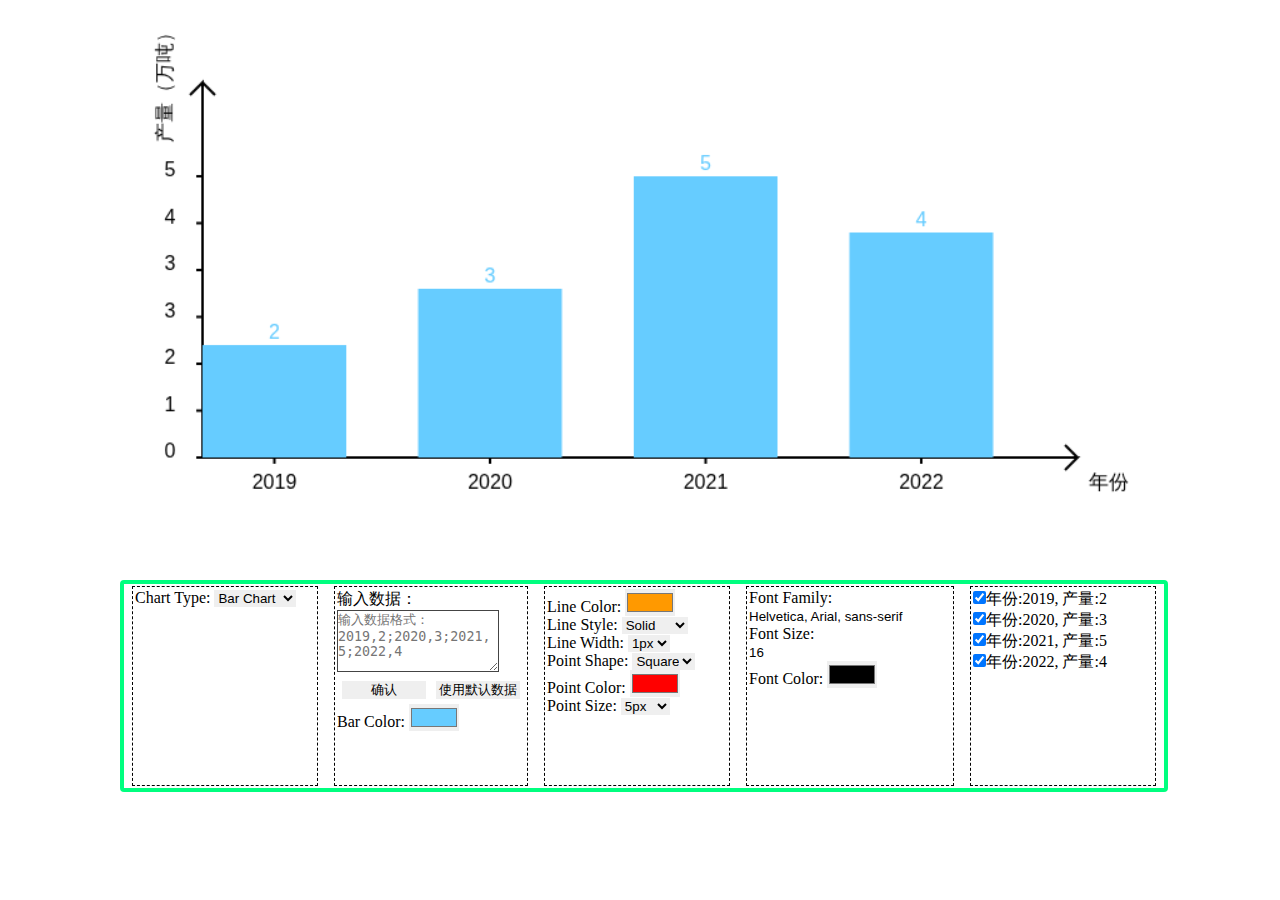
==== src/index.html @ 466b6101 "Merge remote-tracking branch 'origin/main' 合并数据筛选和原点自适应" ====
<!DOCTYPE html>
<html lang="en">

<head>
    <meta charset="UTF-8">
    <meta name="viewport" content="width=device-width, initial-scale=1.0">
    <link href="./styles.css" rel="stylesheet"/>
    <title>Interactive Chart</title>
</head>

<body>
    <div id="all-items">
        <!--<canvas>：画板-->
        <canvas id="chartCanvas" width="800" height="400"></canvas>
        <!--<div>：配置板-->
        <div id="config">
            <!--<div>：配置显示参数-->
            <div id="hide-config">
            <label for="chartType">Chart Type:</label>
            <select id="chartType">
                <option value="bar">Bar Chart</option>
                <option value="line">Line Chart</option>
                <option value="all">All</option>
            </select>
            </div>
            <!--<div id="bar-chart-config">: 柱状图配置参数-->
            <div id="bar-chart-config">
                <!--<div>：配置柱状图填充颜色参数-->
                    <!--TO DO: 增加配置柱状图填充样式和渐变属性的配置参数-->
                    <!--TO DO: 增加配置柱状图数据的配置参数-->

                <div> 
                    <label for="dataInput">输入数据：</label>
                    <textarea id="dataInput" placeholder="输入数据格式：2019,2;2020,3;2021,5;2022,4" rows="4" cols="18"></textarea>
                    <div class="button-container">
                        <button id="dataInputCheck">确认</button>
                        <button id="default">使用默认数据</button>
                    </div>
                </div>

                <div>
                    <label for="barColor">Bar Color:</label>
                    <input type="color" id="barColor" value="#66ccff">
                </div>
            </div>
            <!--<div id="line-chart-config">: 折线图配置参数-->
            <div id="line-chart-config">
                <!--<div>：配置折线图线的颜色参数-->
                <div>
                    <label for="lineColor">Line Color:</label>
                    <input type="color" id="lineColor" value="#ff9900">
                </div>
                <!--<div>：配置折线图的线的类型参数-->
                <div>
                    <label for="lineStyle">Line Style:</label>
                    <select id="lineStyle">
                        <option value="solid">Solid</option>
                        <option value="dashed">Dashed</option>
                    </select>
                </div>
                <!--<div>:配置折线图的线的宽度参数-->
                <div>
                    <label for="lineWidth">Line Width:</label>
                    <select id="lineWidth">
                        <option value="1">1px</option>
                        <option value="2">2px</option>
                        <option value="3">3px</option>
                    </select>
                </div>
                <!--<div>：配置折线图点的形状参数-->
                <div>
                    <label for="pointShape">Point Shape:</label>
                    <select id="pointShape">
                        <option value="square">Square</option>
                        <option value="circle">Circle</option>
                    </select>
                </div>
                <!--<div>:配置折线图点的颜色参数-->
                <div>
                    <label for="pointColor">Point Color:</label>
                    <input type="color" id="pointColor" value="#ff0000">
                </div>
                <!--<div>：配置折线图点的大小参数-->
                <div>
                    <label for="pointSize">Point Size:</label>
                    <select id="pointSize">
                        <option value="5">5px</option>
                        <option value="8">8px</option>
                        <option value="12">12px</option>
                    </select>
                </div>
            </div>
            <!--<div id="font-config">: 文字配置参数-->
            <div id="font-config">
                <!--<div>：配置字体参数-->
                <div>
                    <label for="fontFamily">Font Family:</label>
                    <input type="text" id="fontFamily" value="Helvetica, Arial, sans-serif">
                </div>
                <!--配置文字大小参数-->
                <div>
                    <label for="fontSize">Font Size:</label>
                    <input type="number" id="fontSize" value="16">
                </div>
                <!--配置文字颜色参数-->
                <div>
                    <label for="fontColor">Font Color:</label>
                    <input type="color" id="fontColor" value="#000000">
                </div>
            </div>
            <div id = "data-select-config">
                <ul id="dataList" class = "no-bullets">
                </ul>
            </div>
        </div>
    </div>
    <script src="chart.js"></script>
</body>

</html>
---- src/styles.css ----
/*
fileName: sytle.css
主要用于对index.html的内容进行排版
*/


* { 
    margin: 0;
    padding: 0;
    border: 0;
}



body { 
    min-width: 840px; 

}

#all-items { 
    width: 1040px;
    margin: auto;
    height: 100%;
    padding: 0;
    border: 0;
    display: flex;
    flex-direction: column;
}


canvas { 
    padding:0px; 
    margin: 20px;
    float: right;
}

#config { 
    margin-top: 40px;
    width: 100%;
    height: 200px;
    display: flex;
    border-color: springgreen;
    border-width: 4px;
    border-radius: 4px;
    border-style: solid;
    padding-bottom: 2px;
    padding-top: 2px;


}

#config > div { 
    margin-left: 8px;
    margin-right: 8px;
    border: 1px dashed #000;
    padding: 2px;
    min-width: 180px;
}

textarea { 
    border: 1.5px solid #444;
}


.button-container { 
    display: flex;
    justify-content: space-between;
    width: 100%;
}

.button-container button { 
    flex: 1;
    margin: 5px;
}

.no-bullets li {
    list-style-type: none;
}

.no-bullets{
    height: 100%;
    overflow: auto; 
}
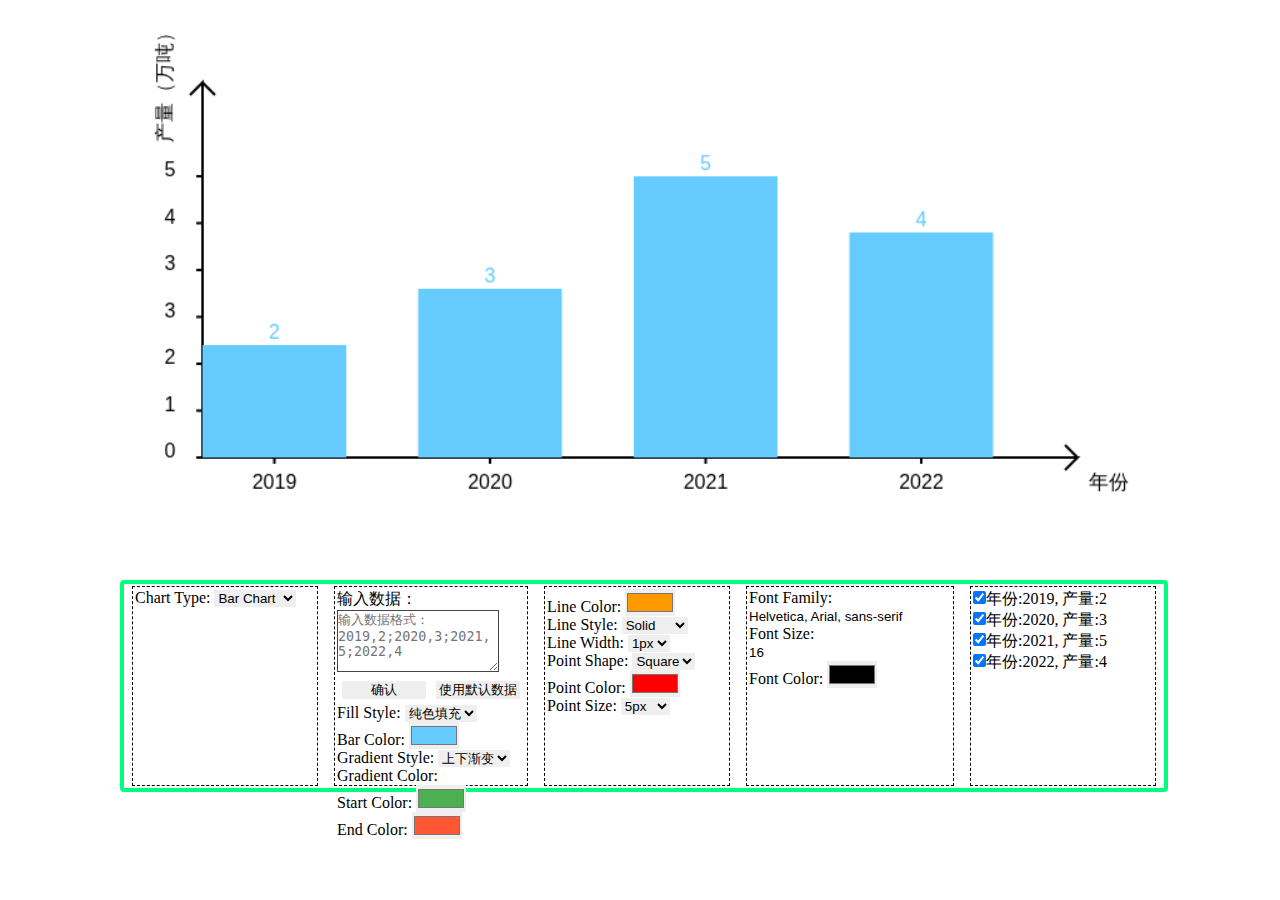
==== commit 524f6e61: "Update index.html" ====
--- a/src/index.html
+++ b/src/index.html
@@ -4,7 +4,7 @@
 <head>
     <meta charset="UTF-8">
     <meta name="viewport" content="width=device-width, initial-scale=1.0">
-    <link href="./styles.css" rel="stylesheet"/>
+    <link href="./styles.css" rel="stylesheet" />
     <title>Interactive Chart</title>
 </head>
 
@@ -16,32 +16,67 @@
         <div id="config">
             <!--<div>：配置显示参数-->
             <div id="hide-config">
-            <label for="chartType">Chart Type:</label>
-            <select id="chartType">
-                <option value="bar">Bar Chart</option>
-                <option value="line">Line Chart</option>
-                <option value="all">All</option>
-            </select>
+                <label for="chartType">Chart Type:</label>
+                <select id="chartType">
+                    <option value="bar">Bar Chart</option>
+                    <option value="line">Line Chart</option>
+                    <option value="all">All</option>
+                </select>
             </div>
             <!--<div id="bar-chart-config">: 柱状图配置参数-->
             <div id="bar-chart-config">
                 <!--<div>：配置柱状图填充颜色参数-->
-                    <!--TO DO: 增加配置柱状图填充样式和渐变属性的配置参数-->
-                    <!--TO DO: 增加配置柱状图数据的配置参数-->
+                <!--TO DO: 增加配置柱状图填充样式和渐变属性的配置参数-->
+                <!--TO DO: 增加配置柱状图数据的配置参数-->
 
-                <div> 
+                <div>
                     <label for="dataInput">输入数据：</label>
-                    <textarea id="dataInput" placeholder="输入数据格式：2019,2;2020,3;2021,5;2022,4" rows="4" cols="18"></textarea>
+                    <textarea id="dataInput" placeholder="输入数据格式：2019,2;2020,3;2021,5;2022,4" rows="4"
+                        cols="18"></textarea>
                     <div class="button-container">
                         <button id="dataInputCheck">确认</button>
                         <button id="default">使用默认数据</button>
                     </div>
                 </div>
 
+                <!-- 选择填充样式  -->
+                <div>
+                    <label for="fillStyle">Fill Style:</label>
+                    <select id="fillStyle">
+                        <option value="singleFill">纯色填充</option>
+                        <option value="gradientFill">渐变填充</option>
+                    </select>
+                </div>
+
+                <!-- 纯色填充 -->
                 <div>
                     <label for="barColor">Bar Color:</label>
                     <input type="color" id="barColor" value="#66ccff">
                 </div>
+
+                <!-- 渐变填充 -->
+                <!--选择渐变色的样式 从左到右和从上到下两种-->
+                <div>
+                    <label for="gradientStyle">Gradient Style:</label>
+                    <select id="gradientStyle">
+                        <option value="topToBottom">上下渐变</option>
+                        <option value="leftToRight">左右渐变</option>
+                    </select>
+                </div>
+                <!-- 给渐变色选择颜色，两个颜色 一个start 一个end -->
+                <div id='gradientColor'>
+                    <label for="barColor">Gradient Color:</label>
+                    <div>
+                        <label for="startColor">Start Color:</label>
+                        <input type="color" id="startColor" value="#4CAF50">
+                    </div>
+                    <div>
+                        <label for="endColor">End Color:</label>
+                        <input type="color" id="endColor" value="#FF5733">
+                    </div>
+
+                </div>
+
             </div>
             <!--<div id="line-chart-config">: 折线图配置参数-->
             <div id="line-chart-config">
@@ -108,8 +143,8 @@
                     <input type="color" id="fontColor" value="#000000">
                 </div>
             </div>
-            <div id = "data-select-config">
-                <ul id="dataList" class = "no-bullets">
+            <div id="data-select-config">
+                <ul id="dataList" class="no-bullets">
                 </ul>
             </div>
         </div>
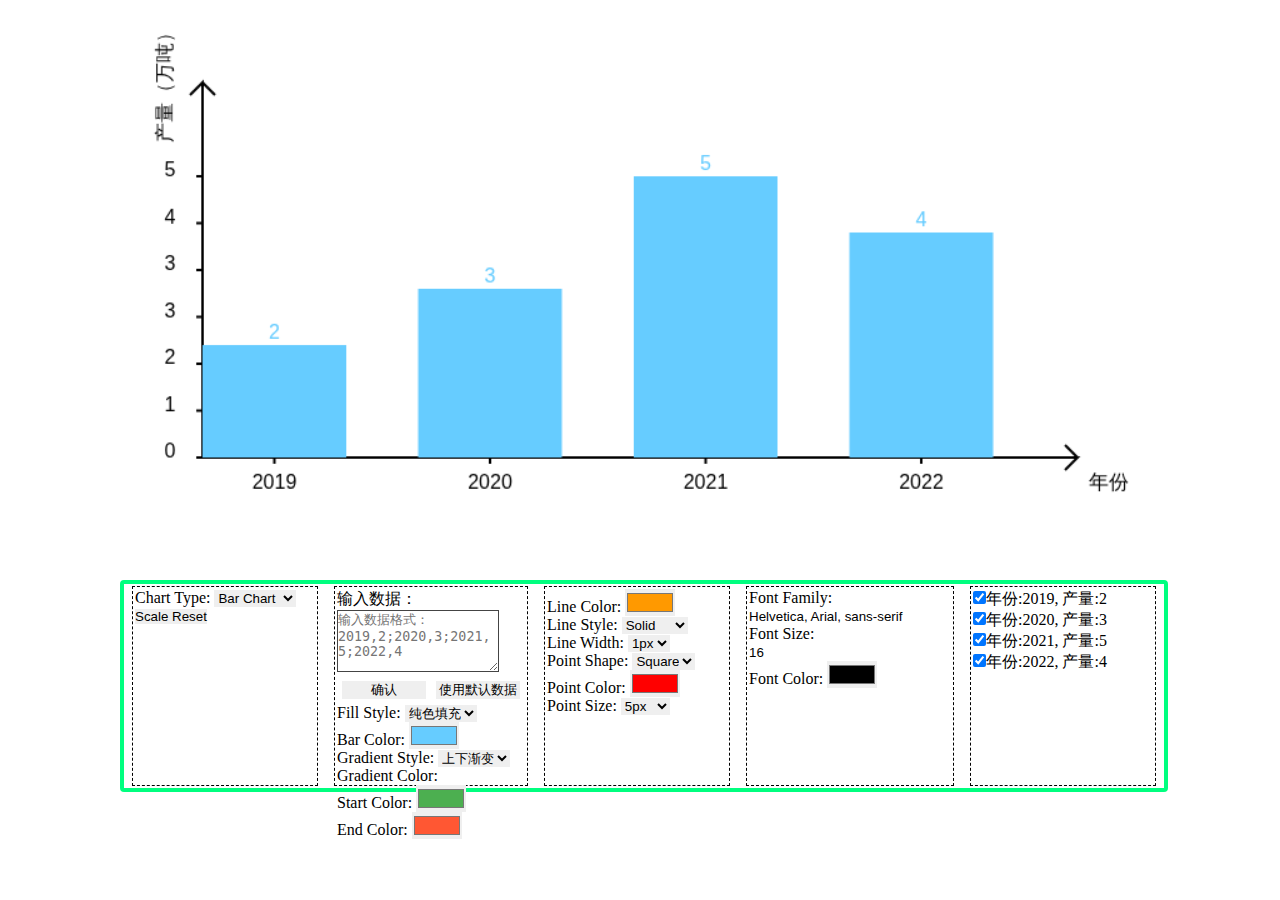
==== commit 95b9bc65: "Merge remote-tracking branch 'origin/main'" ====
--- a/src/index.html
+++ b/src/index.html
@@ -16,20 +16,19 @@
         <div id="config">
             <!--<div>：配置显示参数-->
             <div id="hide-config">
-                <label for="chartType">Chart Type:</label>
-                <select id="chartType">
-                    <option value="bar">Bar Chart</option>
-                    <option value="line">Line Chart</option>
-                    <option value="all">All</option>
-                </select>
+            <label for="chartType">Chart Type:</label>
+            <select id="chartType">
+                <option value="bar">Bar Chart</option>
+                <option value="line">Line Chart</option>
+                <option value="all">All</option>
+            </select>
+            <div id="scale-config">
+                <button id="scaleResetButton">Scale Reset</button>
+            </div>
             </div>
             <!--<div id="bar-chart-config">: 柱状图配置参数-->
             <div id="bar-chart-config">
-                <!--<div>：配置柱状图填充颜色参数-->
-                <!--TO DO: 增加配置柱状图填充样式和渐变属性的配置参数-->
-                <!--TO DO: 增加配置柱状图数据的配置参数-->
-
-                <div>
+                <div> 
                     <label for="dataInput">输入数据：</label>
                     <textarea id="dataInput" placeholder="输入数据格式：2019,2;2020,3;2021,5;2022,4" rows="4"
                         cols="18"></textarea>
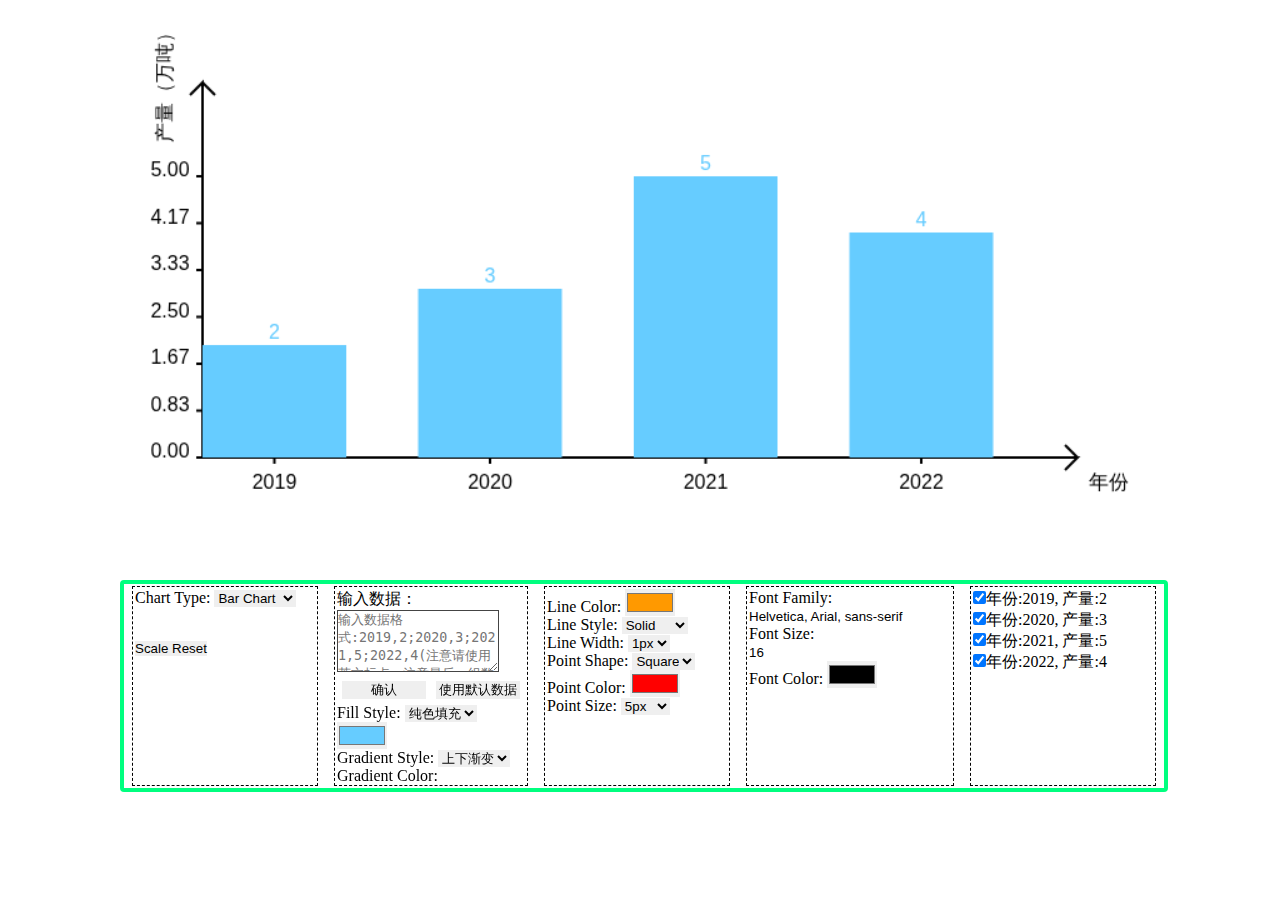
==== commit f38b59ea: "Update index.html" ====
--- a/src/index.html
+++ b/src/index.html
@@ -5,6 +5,8 @@
     <meta charset="UTF-8">
     <meta name="viewport" content="width=device-width, initial-scale=1.0">
     <link href="./styles.css" rel="stylesheet" />
+    <link rel="icon" href="../image/icon.png" sizes="32x32" type="image/png">
+
     <title>Interactive Chart</title>
 </head>
 
@@ -16,22 +18,22 @@
         <div id="config">
             <!--<div>：配置显示参数-->
             <div id="hide-config">
-            <label for="chartType">Chart Type:</label>
-            <select id="chartType">
-                <option value="bar">Bar Chart</option>
-                <option value="line">Line Chart</option>
-                <option value="all">All</option>
-            </select>
-            <div id="scale-config">
-                <button id="scaleResetButton">Scale Reset</button>
-            </div>
+                <label for="chartType">Chart Type:</label>
+                <select id="chartType">
+                    <option value="bar">Bar Chart</option>
+                    <option value="line">Line Chart</option>
+                    <option value="all">All</option>
+                </select>
+                <div id="scale-config">
+                    <button id="scaleResetButton">Scale Reset</button>
+                </div>
             </div>
             <!--<div id="bar-chart-config">: 柱状图配置参数-->
             <div id="bar-chart-config">
-                <div> 
+                <div>
                     <label for="dataInput">输入数据：</label>
-                    <textarea id="dataInput" placeholder="输入数据格式：2019,2;2020,3;2021,5;2022,4" rows="4"
-                        cols="18"></textarea>
+                    <textarea id="dataInput" placeholder="输入数据格式:2019,2;2020,3;2021,5;2022,4(注意请使用英文标点；注意最后一组数据后不需要加封号)"
+                        rows="4" cols="18"></textarea>
                     <div class="button-container">
                         <button id="dataInputCheck">确认</button>
                         <button id="default">使用默认数据</button>
@@ -44,111 +46,113 @@
                     <select id="fillStyle">
                         <option value="singleFill">纯色填充</option>
                         <option value="gradientFill">渐变填充</option>
-                    </select>
-                </div>
+                        <option value="dotFill">点阵填充</option>
+                        <option value="circleFill">圆圈填充</option>
+                        <option value="lineFill">直线填充</option>
+                        <option value="meshFill">网格填充</option>
 
-                <!-- 纯色填充 -->
-                <div>
-                    <label for="barColor">Bar Color:</label>
-                    <input type="color" id="barColor" value="#66ccff">
-                </div>
+                        <!-- 纯色填充 -->
+                        <div>
+                            <label for="barColor">Bar Color:</label>
+                            <input type="color" id="barColor" value="#66ccff">
+                        </div>
 
-                <!-- 渐变填充 -->
-                <!--选择渐变色的样式 从左到右和从上到下两种-->
-                <div>
-                    <label for="gradientStyle">Gradient Style:</label>
-                    <select id="gradientStyle">
-                        <option value="topToBottom">上下渐变</option>
-                        <option value="leftToRight">左右渐变</option>
-                    </select>
-                </div>
-                <!-- 给渐变色选择颜色，两个颜色 一个start 一个end -->
-                <div id='gradientColor'>
-                    <label for="barColor">Gradient Color:</label>
-                    <div>
-                        <label for="startColor">Start Color:</label>
-                        <input type="color" id="startColor" value="#4CAF50">
-                    </div>
-                    <div>
-                        <label for="endColor">End Color:</label>
-                        <input type="color" id="endColor" value="#FF5733">
-                    </div>
+                        <!-- 渐变填充 -->
+                        <!--选择渐变色的样式 从左到右和从上到下两种-->
+                        <div>
+                            <label for="gradientStyle">Gradient Style:</label>
+                            <select id="gradientStyle">
+                                <option value="topToBottom">上下渐变</option>
+                                <option value="leftToRight">左右渐变</option>
+                            </select>
+                        </div>
+                        <!-- 给渐变色选择颜色，两个颜色 一个start 一个end -->
+                        <div id='gradientColor'>
+                            <label for="barColor">Gradient Color:</label>
+                            <div>
+                                <label for="startColor">Start Color:</label>
+                                <input type="color" id="startColor" value="#4CAF50">
+                            </div>
+                            <div>
+                                <label for="endColor">End Color:</label>
+                                <input type="color" id="endColor" value="#FF5733">
+                            </div>
+
+                        </div>
 
                 </div>
-
-            </div>
-            <!--<div id="line-chart-config">: 折线图配置参数-->
-            <div id="line-chart-config">
-                <!--<div>：配置折线图线的颜色参数-->
-                <div>
-                    <label for="lineColor">Line Color:</label>
-                    <input type="color" id="lineColor" value="#ff9900">
+                <!--<div id="line-chart-config">: 折线图配置参数-->
+                <div id="line-chart-config">
+                    <!--<div>：配置折线图线的颜色参数-->
+                    <div>
+                        <label for="lineColor">Line Color:</label>
+                        <input type="color" id="lineColor" value="#ff9900">
+                    </div>
+                    <!--<div>：配置折线图的线的类型参数-->
+                    <div>
+                        <label for="lineStyle">Line Style:</label>
+                        <select id="lineStyle">
+                            <option value="solid">Solid</option>
+                            <option value="dashed">Dashed</option>
+                        </select>
+                    </div>
+                    <!--<div>:配置折线图的线的宽度参数-->
+                    <div>
+                        <label for="lineWidth">Line Width:</label>
+                        <select id="lineWidth">
+                            <option value="1">1px</option>
+                            <option value="2">2px</option>
+                            <option value="3">3px</option>
+                        </select>
+                    </div>
+                    <!--<div>：配置折线图点的形状参数-->
+                    <div>
+                        <label for="pointShape">Point Shape:</label>
+                        <select id="pointShape">
+                            <option value="square">Square</option>
+                            <option value="circle">Circle</option>
+                        </select>
+                    </div>
+                    <!--<div>:配置折线图点的颜色参数-->
+                    <div>
+                        <label for="pointColor">Point Color:</label>
+                        <input type="color" id="pointColor" value="#ff0000">
+                    </div>
+                    <!--<div>：配置折线图点的大小参数-->
+                    <div>
+                        <label for="pointSize">Point Size:</label>
+                        <select id="pointSize">
+                            <option value="5">5px</option>
+                            <option value="8">8px</option>
+                            <option value="12">12px</option>
+                        </select>
+                    </div>
                 </div>
-                <!--<div>：配置折线图的线的类型参数-->
-                <div>
-                    <label for="lineStyle">Line Style:</label>
-                    <select id="lineStyle">
-                        <option value="solid">Solid</option>
-                        <option value="dashed">Dashed</option>
-                    </select>
+                <!--<div id="font-config">: 文字配置参数-->
+                <div id="font-config">
+                    <!--<div>：配置字体参数-->
+                    <div>
+                        <label for="fontFamily">Font Family:</label>
+                        <input type="text" id="fontFamily" value="Helvetica, Arial, sans-serif">
+                    </div>
+                    <!--配置文字大小参数-->
+                    <div>
+                        <label for="fontSize">Font Size:</label>
+                        <input type="number" id="fontSize" value="16">
+                    </div>
+                    <!--配置文字颜色参数-->
+                    <div>
+                        <label for="fontColor">Font Color:</label>
+                        <input type="color" id="fontColor" value="#000000">
+                    </div>
                 </div>
-                <!--<div>:配置折线图的线的宽度参数-->
-                <div>
-                    <label for="lineWidth">Line Width:</label>
-                    <select id="lineWidth">
-                        <option value="1">1px</option>
-                        <option value="2">2px</option>
-                        <option value="3">3px</option>
-                    </select>
-                </div>
-                <!--<div>：配置折线图点的形状参数-->
-                <div>
-                    <label for="pointShape">Point Shape:</label>
-                    <select id="pointShape">
-                        <option value="square">Square</option>
-                        <option value="circle">Circle</option>
-                    </select>
-                </div>
-                <!--<div>:配置折线图点的颜色参数-->
-                <div>
-                    <label for="pointColor">Point Color:</label>
-                    <input type="color" id="pointColor" value="#ff0000">
-                </div>
-                <!--<div>：配置折线图点的大小参数-->
-                <div>
-                    <label for="pointSize">Point Size:</label>
-                    <select id="pointSize">
-                        <option value="5">5px</option>
-                        <option value="8">8px</option>
-                        <option value="12">12px</option>
-                    </select>
+                <div id="data-select-config">
+                    <ul id="dataList" class="no-bullets">
+                    </ul>
                 </div>
             </div>
-            <!--<div id="font-config">: 文字配置参数-->
-            <div id="font-config">
-                <!--<div>：配置字体参数-->
-                <div>
-                    <label for="fontFamily">Font Family:</label>
-                    <input type="text" id="fontFamily" value="Helvetica, Arial, sans-serif">
-                </div>
-                <!--配置文字大小参数-->
-                <div>
-                    <label for="fontSize">Font Size:</label>
-                    <input type="number" id="fontSize" value="16">
-                </div>
-                <!--配置文字颜色参数-->
-                <div>
-                    <label for="fontColor">Font Color:</label>
-                    <input type="color" id="fontColor" value="#000000">
-                </div>
-            </div>
-            <div id="data-select-config">
-                <ul id="dataList" class="no-bullets">
-                </ul>
-            </div>
         </div>
-    </div>
-    <script src="chart.js"></script>
+        <script src="chart.js"></script>
 </body>
 
 </html>
--- a/src/styles.css
+++ b/src/styles.css
@@ -81,3 +81,15 @@
     height: 100%;
     overflow: auto; 
 }
+
+
+#scale-config { 
+    margin-top: 32px;
+    margin-left: auto;
+    margin-right: auto;
+
+}
+
+#bar-chart-config { 
+    overflow-y: auto;
+}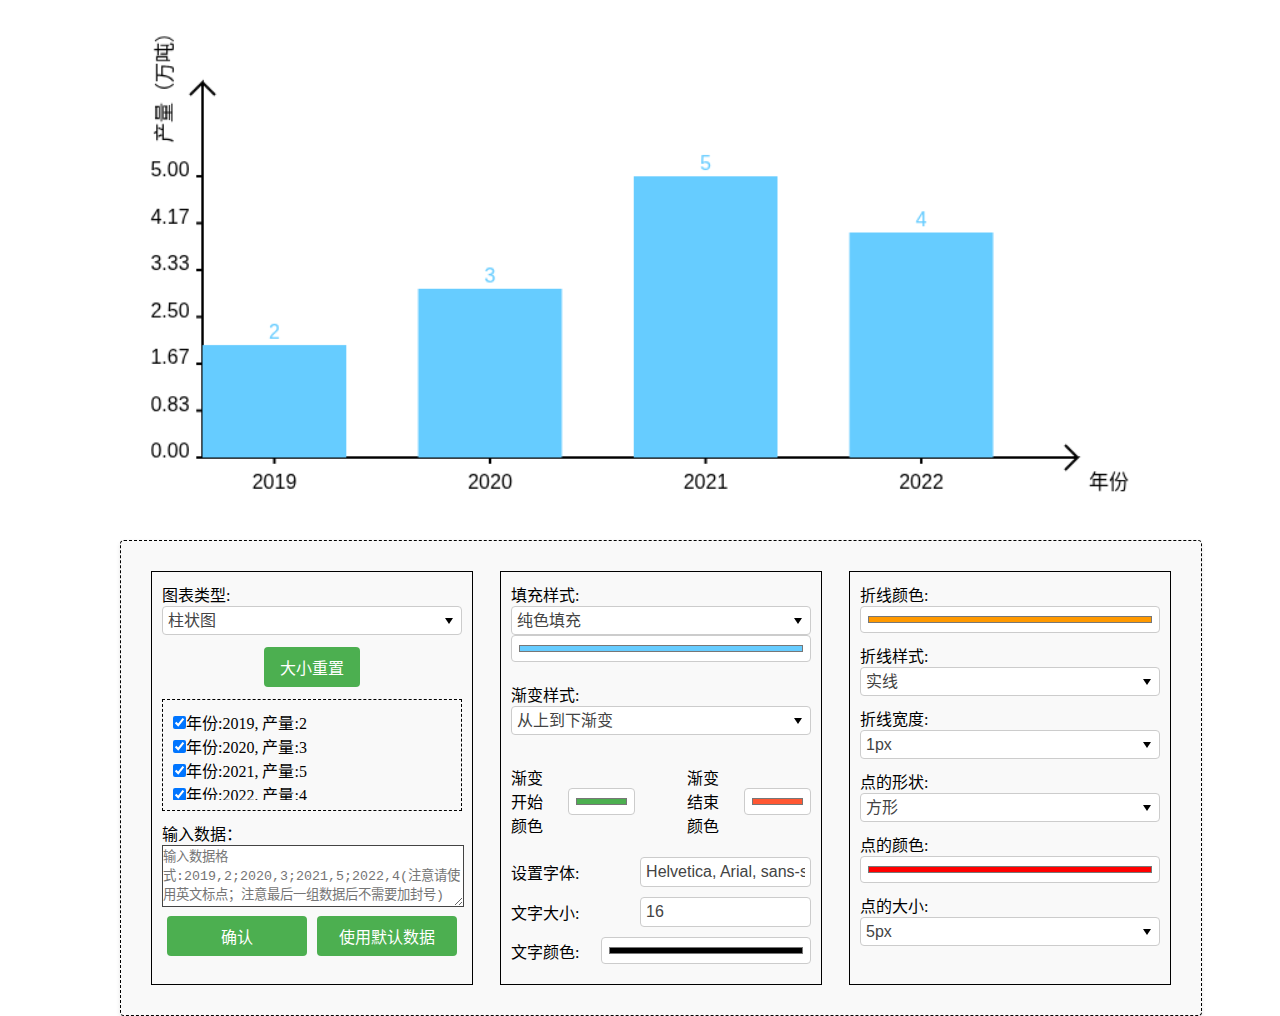
==== commit 96d09e88: "Merge pull request #4 from fffmmmgh/main" ====
--- a/src/index.html
+++ b/src/index.html
@@ -1,48 +1,59 @@
 <!DOCTYPE html>
-<html lang="en">
+<html lang="zh-CN">
 
 <head>
     <meta charset="UTF-8">
     <meta name="viewport" content="width=device-width, initial-scale=1.0">
     <link href="./styles.css" rel="stylesheet" />
     <link rel="icon" href="../image/icon.png" sizes="32x32" type="image/png">
-
-    <title>Interactive Chart</title>
+    <title>交互式图表</title>
 </head>
 
 <body>
+    <!-- 整体布局 -->
     <div id="all-items">
-        <!--<canvas>：画板-->
+        <!-- 画布 -->
         <canvas id="chartCanvas" width="800" height="400"></canvas>
-        <!--<div>：配置板-->
+        <!-- 配置面板 -->
         <div id="config">
-            <!--<div>：配置显示参数-->
+            <!-- 配置显示参数 -->
             <div id="hide-config">
-                <label for="chartType">Chart Type:</label>
+                <label for="chartType">图表类型:</label>
                 <select id="chartType">
-                    <option value="bar">Bar Chart</option>
-                    <option value="line">Line Chart</option>
-                    <option value="all">All</option>
+                    <option value="bar">柱状图</option>
+                    <option value="line">折线图</option>
+                    <option value="all">柱状图和折线图</option>
                 </select>
                 <div id="scale-config">
-                    <button id="scaleResetButton">Scale Reset</button>
+                    <button id="scaleResetButton">大小重置</button>
                 </div>
-            </div>
-            <!--<div id="bar-chart-config">: 柱状图配置参数-->
-            <div id="bar-chart-config">
+                
+                <!-- 数据选择配置 -->
+                <div id="data-select-config">
+                    <ul id="dataList" class="no-bullets">
+                        <!-- 数据列表项，使用无序列表展示 -->
+                    </ul>
+                </div>
+
                 <div>
+                    <!-- 输入数据文本域 -->
                     <label for="dataInput">输入数据：</label>
                     <textarea id="dataInput" placeholder="输入数据格式:2019,2;2020,3;2021,5;2022,4(注意请使用英文标点；注意最后一组数据后不需要加封号)"
                         rows="4" cols="18"></textarea>
                     <div class="button-container">
+                        <!-- 数据确认按钮 -->
                         <button id="dataInputCheck">确认</button>
+                        <!-- 使用默认数据按钮 -->
                         <button id="default">使用默认数据</button>
                     </div>
                 </div>
-
+                
+            </div>
+            <!-- 柱状图配置面板 -->
+            <div id="bar-chart-config">
                 <!-- 选择填充样式  -->
                 <div>
-                    <label for="fillStyle">Fill Style:</label>
+                    <label for="fillStyle">填充样式:</label>
                     <select id="fillStyle">
                         <option value="singleFill">纯色填充</option>
                         <option value="gradientFill">渐变填充</option>
@@ -50,77 +61,90 @@
                         <option value="circleFill">圆圈填充</option>
                         <option value="lineFill">直线填充</option>
                         <option value="meshFill">网格填充</option>
-
                         <!-- 纯色填充 -->
                         <div>
                             <label for="barColor">Bar Color:</label>
                             <input type="color" id="barColor" value="#66ccff">
                         </div>
-
                         <!-- 渐变填充 -->
-                        <!--选择渐变色的样式 从左到右和从上到下两种-->
+                        <!-- 选择渐变色的样式 从左到右和从上到下两种 -->
                         <div>
-                            <label for="gradientStyle">Gradient Style:</label>
+                            <label for="gradientStyle">渐变样式:</label>
                             <select id="gradientStyle">
-                                <option value="topToBottom">上下渐变</option>
-                                <option value="leftToRight">左右渐变</option>
+                                <option value="topToBottom">从上到下渐变</option>
+                                <option value="leftToRight">从左到右渐变</option>
                             </select>
                         </div>
-                        <!-- 给渐变色选择颜色，两个颜色 一个start 一个end -->
+                        <!-- 给渐变色选择颜色，start和end -->
                         <div id='gradientColor'>
-                            <label for="barColor">Gradient Color:</label>
                             <div>
-                                <label for="startColor">Start Color:</label>
+                                <label for="startColor">渐变开始颜色</label>
                                 <input type="color" id="startColor" value="#4CAF50">
                             </div>
                             <div>
-                                <label for="endColor">End Color:</label>
+                                <label for="endColor">渐变结束颜色</label>
                                 <input type="color" id="endColor" value="#FF5733">
                             </div>
-
                         </div>
-
+                        <!-- 文字配置参数 -->
+                        <div id="font-config">
+                            <!-- 配置字体参数 -->
+                            <div>
+                                <label for="fontFamily">设置字体:</label>
+                                <input type="text" id="fontFamily" value="Helvetica, Arial, sans-serif">
+                            </div>
+                            <!-- 配置文字大小参数 -->
+                            <div>
+                                <label for="fontSize">文字大小:</label>
+                                <input type="number" id="fontSize" value="16">
+                            </div>
+                            <!-- 配置文字颜色参数 -->
+                            <div>
+                                <label for="fontColor">文字颜色:</label>
+                                <input type="color" id="fontColor" value="#000000">
+                            </div>
+                        </div>
                 </div>
-                <!--<div id="line-chart-config">: 折线图配置参数-->
+                <!-- 折线图配置面板 -->
                 <div id="line-chart-config">
-                    <!--<div>：配置折线图线的颜色参数-->
+                    <!-- 配置折线图线的颜色参数 -->
                     <div>
-                        <label for="lineColor">Line Color:</label>
+                        <label for="lineColor">折线颜色:</label>
                         <input type="color" id="lineColor" value="#ff9900">
                     </div>
-                    <!--<div>：配置折线图的线的类型参数-->
+                    <!-- 配置折线图的线的类型参数 -->
                     <div>
-                        <label for="lineStyle">Line Style:</label>
+                        <label for="lineStyle">折线样式:</label>
                         <select id="lineStyle">
-                            <option value="solid">Solid</option>
-                            <option value="dashed">Dashed</option>
+                            <option value="solid">实线</option>
+                            <option value="dashed">虚线</option>
                         </select>
                     </div>
-                    <!--<div>:配置折线图的线的宽度参数-->
+                    <!-- 配置折线图的线的宽度参数 -->
                     <div>
-                        <label for="lineWidth">Line Width:</label>
+                        <label for="lineWidth">折线宽度:</label>
                         <select id="lineWidth">
                             <option value="1">1px</option>
                             <option value="2">2px</option>
                             <option value="3">3px</option>
                         </select>
                     </div>
-                    <!--<div>：配置折线图点的形状参数-->
+                    <!-- 配置折线图点的形状参数 -->
                     <div>
-                        <label for="pointShape">Point Shape:</label>
+                        <label for="pointShape">点的形状:</label>
                         <select id="pointShape">
-                            <option value="square">Square</option>
-                            <option value="circle">Circle</option>
+                            <option value="square">方形</option>
+                            <option value="circle">圆形</option>
                         </select>
                     </div>
-                    <!--<div>:配置折线图点的颜色参数-->
+                    <!-- 配置折线图点的颜色参数 -->
                     <div>
-                        <label for="pointColor">Point Color:</label>
+                        <label for="pointColor">点的颜色:</label>
                         <input type="color" id="pointColor" value="#ff0000">
                     </div>
-                    <!--<div>：配置折线图点的大小参数-->
+                    <!-- 配置折线图点的大小参数 -->
                     <div>
-                        <label for="pointSize">Point Size:</label>
+                        <label for="pointSize">点的大小:</label>
                         <select id="pointSize">
                             <option value="5">5px</option>
                             <option value="8">8px</option>
@@ -128,31 +152,10 @@
                         </select>
                     </div>
                 </div>
-                <!--<div id="font-config">: 文字配置参数-->
-                <div id="font-config">
-                    <!--<div>：配置字体参数-->
-                    <div>
-                        <label for="fontFamily">Font Family:</label>
-                        <input type="text" id="fontFamily" value="Helvetica, Arial, sans-serif">
-                    </div>
-                    <!--配置文字大小参数-->
-                    <div>
-                        <label for="fontSize">Font Size:</label>
-                        <input type="number" id="fontSize" value="16">
-                    </div>
-                    <!--配置文字颜色参数-->
-                    <div>
-                        <label for="fontColor">Font Color:</label>
-                        <input type="color" id="fontColor" value="#000000">
-                    </div>
-                </div>
-                <div id="data-select-config">
-                    <ul id="dataList" class="no-bullets">
-                    </ul>
-                </div>
             </div>
         </div>
         <script src="chart.js"></script>
+    </div>
 </body>
 
 </html>
--- a/src/styles.css
+++ b/src/styles.css
@@ -1,23 +1,22 @@
 /*
-fileName: sytle.css
-主要用于对index.html的内容进行排版
+   文件名: styles.css
+   主要用于对index.html的内容进行排版和美化
 */
 
-
-* { 
+/* 重置默认样式 */
+* {
     margin: 0;
     padding: 0;
     border: 0;
-}
-
-
-
-body { 
-    min-width: 840px; 
-
-}
-
-#all-items { 
+  }
+  
+  /* body设置最小宽度 */
+  body {
+    min-width: 840px;
+  }
+  
+  /* 整体布局 */
+  #all-items {
     width: 1040px;
     margin: auto;
     height: 100%;
@@ -25,71 +24,227 @@
     border: 0;
     display: flex;
     flex-direction: column;
-}
-
-
-canvas { 
-    padding:0px; 
+  }
+  
+  /* 画布样式 */
+  canvas {
+    padding: 0px;
     margin: 20px;
     float: right;
-}
-
-#config { 
-    margin-top: 40px;
-    width: 100%;
-    height: 200px;
-    display: flex;
-    border-color: springgreen;
-    border-width: 4px;
-    border-radius: 4px;
-    border-style: solid;
-    padding-bottom: 2px;
-    padding-top: 2px;
-
-
-}
-
-#config > div { 
-    margin-left: 8px;
-    margin-right: 8px;
+  }
+  
+  /* 配置面板样式 */
+  #config {
+    width: 100%;
+    display: flex;
+    flex-wrap: wrap;
+    justify-content: space-between;
+    background-color: #f9f9f9;
+    border-radius: 4px;
+    box-shadow: 0 2px 4px rgba(0, 0, 0, 0.1);
+    padding: 20px;
     border: 1px dashed #000;
-    padding: 2px;
-    min-width: 180px;
-}
-
-textarea { 
+  }
+  
+  /* 配置面板子元素样式 */
+  #config > div {
+    flex-basis: 300px;
+    margin: 10px;
+    padding: 10px;
+    border: 1px solid #000;
+  }
+  
+  /* 文本域样式 */
+  textarea {
     border: 1.5px solid #444;
-}
-
-
-.button-container { 
+    width: 100%;
+    resize: vertical;
+  }
+  
+  /* 按钮容器样式 */
+  .button-container {
     display: flex;
     justify-content: space-between;
     width: 100%;
-}
-
-.button-container button { 
+  }
+  
+  /* 按钮样式 */
+  .button-container button {
     flex: 1;
     margin: 5px;
-}
-
-.no-bullets li {
+  }
+  
+  /* 无序列表去除样式 */
+  .no-bullets li {
     list-style-type: none;
-}
-
-.no-bullets{
+  }
+  
+  /* 无序列表溢出自动滚动样式 */
+  .no-bullets {
     height: 100%;
-    overflow: auto; 
-}
-
-
-#scale-config { 
-    margin-top: 32px;
+    overflow: auto;
+  }
+  
+  /* 缩放配置样式 */
+  #scale-config {
+    margin-top: 12px;
     margin-left: auto;
     margin-right: auto;
-
-}
-
-#bar-chart-config { 
+    margin-bottom: 12px;
+  }
+  
+  /* 柱状图配置面板样式 */
+  #bar-chart-config {
     overflow-y: auto;
-}+  }
+  
+  /* 折线图配置面板样式 */
+  #line-chart-config {
+    overflow-y: auto;
+  }
+  
+  /* 下拉选框样式 */
+  select {
+    width: 100%;
+    padding: 5px;
+    border: 1px solid #ccc;
+    border-radius: 4px;
+    background-color: #fff;
+    color: #444;
+    font-size: 16px;
+    appearance: none;
+    -webkit-appearance: none;
+    -moz-appearance: none;
+    background-image: url("data:image/svg+xml;charset=utf8,%3Csvg xmlns='http://www.w3.org/2000/svg' width='16' height='12'%3E%3Cpath d='M0 0h16L8 12z'/%3E%3C/svg%3E");
+    background-repeat: no-repeat;
+    background-position: right 8px center;
+    background-size: 8px;
+  }
+  
+  /* 文本输入框和颜色选择器样式 */
+  input[type="text"],
+  input[type="number"],
+  input[type="color"] {
+    width: 100%;
+    padding: 5px;
+    border: 1px solid #ccc;
+    border-radius: 4px;
+    background-color: #fff;
+    color: #444;
+    font-size: 16px;
+  }
+  
+  /* 按钮样式 */
+  button {
+    padding: 8px 16px;
+    border: none;
+    border-radius: 4px;
+    background-color: #4caf50;
+    color: #fff;
+    font-size: 16px;
+    cursor: pointer;
+    transition: background-color 0.2s;
+  }
+  
+  /* 按钮悬停样式 */
+  button:hover {
+    background-color: #45a049;
+  }
+  
+  /* 配置显示参数面板样式 */
+  #hide-config {
+    display: flex;
+    flex-direction: column;
+    flex-basis: calc(100% - 330px);
+    margin-right: 10px;
+  }
+  
+  /* 数据选择配置面板样式 */
+  #data-select-config {
+    margin-bottom: 10px;
+    border: 1px dashed #000;
+    padding: 10px;
+    height: 90px;
+    overflow-y: auto;
+  }
+  
+  /* 渐变颜色选择器样式 */
+  #gradientColor {
+    display: flex;
+    align-items: center;
+    justify-content: space-between;
+    margin-bottom: 10px;
+    margin-top: 10px;
+  }
+  
+  /* 渐变颜色选择器子元素样式 */
+  #gradientColor div {
+    display: flex;
+    align-items: center;
+  }
+  
+  /* 渐变颜色选择器标签样式 */
+  #gradientColor label {
+    margin-right: 10px;
+  }
+  
+  /* 字体配置面板子元素样式 */
+  #font-config div {
+    display: flex;
+    align-items: center;
+    margin-bottom: 10px;
+  }
+  
+  /* 字体配置面板标签样式 */
+  #font-config label {
+    flex-basis: 130px;
+    display: inline-block;
+  }
+  
+  /* 字体配置面板文本输入框样式 */
+  #font-config input[type="text"],
+  #font-config input[type="number"] {
+    width: calc(100% - 140px);
+  }
+  
+  /* 柱状图配置面板子元素样式 */
+  #bar-chart-config > div,
+  #line-chart-config > div {
+    margin-bottom: 10px;
+  }
+  
+  /* 柱状图配置面板最后一个子元素样式 */
+  #bar-chart-config > div:last-child,
+  #line-chart-config > div:last-child {
+    margin-bottom: 0;
+  }
+  
+  /* 柱状图配置面板样式 */
+  #bar-chart-config {
+    display: flex;
+    flex-direction: column;
+    gap: 10px;
+    margin-bottom: 0;
+  }
+  
+  /* 配置面板子元素悬停样式 */
+  #config div:hover {
+    background-color: #f0f0f0;
+    box-shadow: 0 2px 4px rgba(0, 0, 0, 0.2);
+    cursor: pointer;
+  }
+  
+  /* 下拉选框和颜色选择器悬停样式 */
+  select:hover,
+  input[type="color"]:hover {
+    border-color: #888;
+    box-shadow: 0 0 4px rgba(0, 0, 0, 0.2);
+    cursor: pointer;
+  }
+  
+  /* 数据选择配置中标签悬停样式 */
+  #data-select-config li label:hover {
+    color: #203bb4;
+    cursor: pointer;
+  }
+  
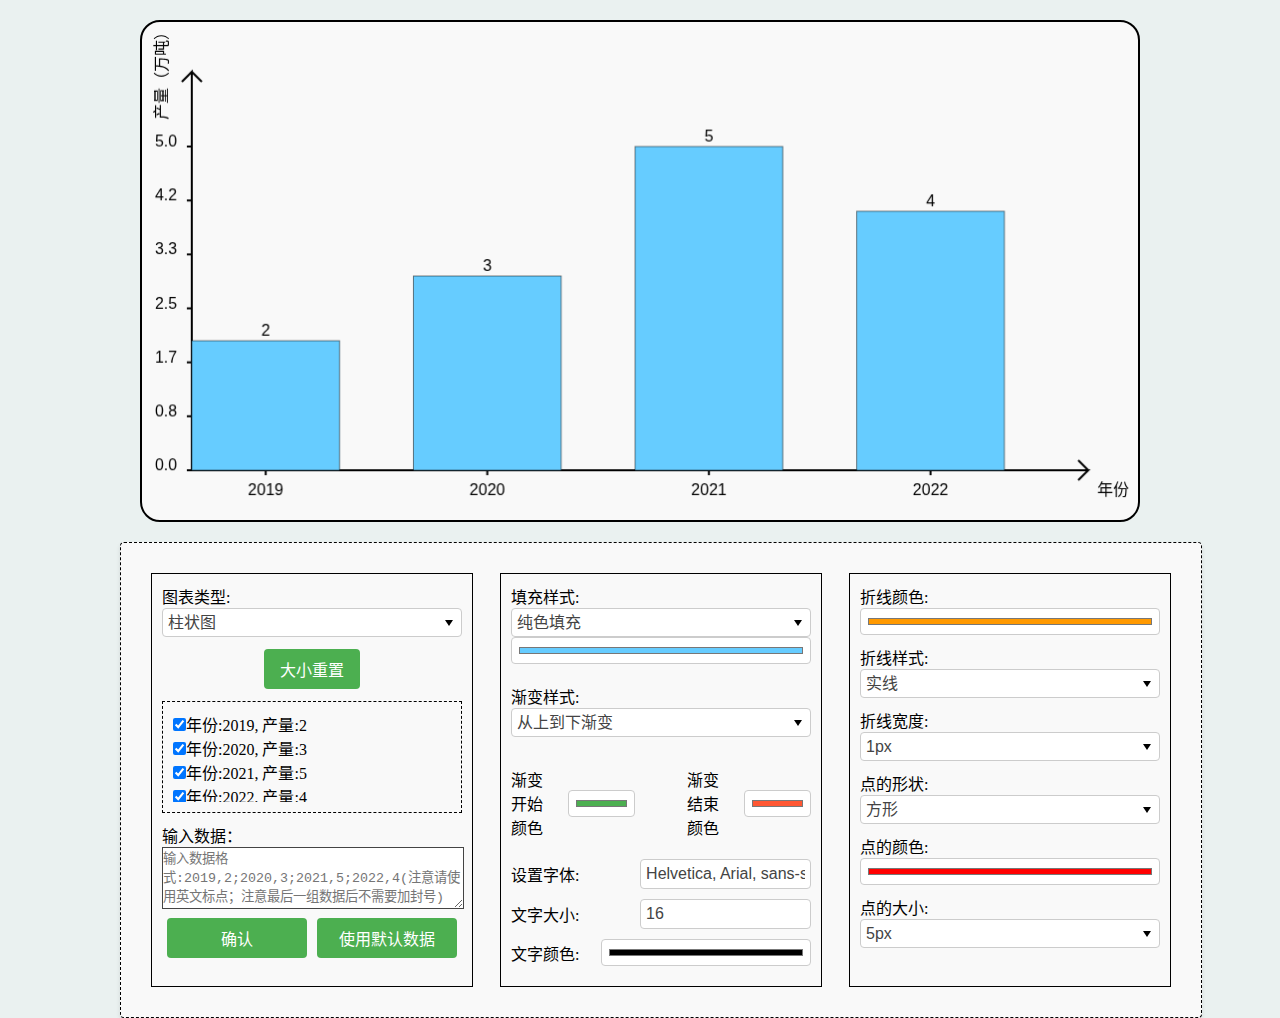
==== commit e1200eff: "加了画板的边框，修改了一些已知的问题" ====
--- a/src/index.html
+++ b/src/index.html
@@ -13,7 +13,7 @@
     <!-- 整体布局 -->
     <div id="all-items">
         <!-- 画布 -->
-        <canvas id="chartCanvas" width="800" height="400"></canvas>
+        <canvas id="chartCanvas" width="1000" height="500"></canvas>
         <!-- 配置面板 -->
         <div id="config">
             <!-- 配置显示参数 -->
--- a/src/styles.css
+++ b/src/styles.css
@@ -13,6 +13,7 @@
   /* body设置最小宽度 */
   body {
     min-width: 840px;
+    background-color:rgb(234, 241, 240)
   }
   
   /* 整体布局 */
@@ -24,6 +25,7 @@
     border: 0;
     display: flex;
     flex-direction: column;
+
   }
   
   /* 画布样式 */
@@ -31,6 +33,12 @@
     padding: 0px;
     margin: 20px;
     float: right;
+    border-color: #000;
+    border-style: solid;
+    border-width: 2px;
+    border-radius: 20px;
+    background-color: #f9f9f9;
+
   }
   
   /* 配置面板样式 */
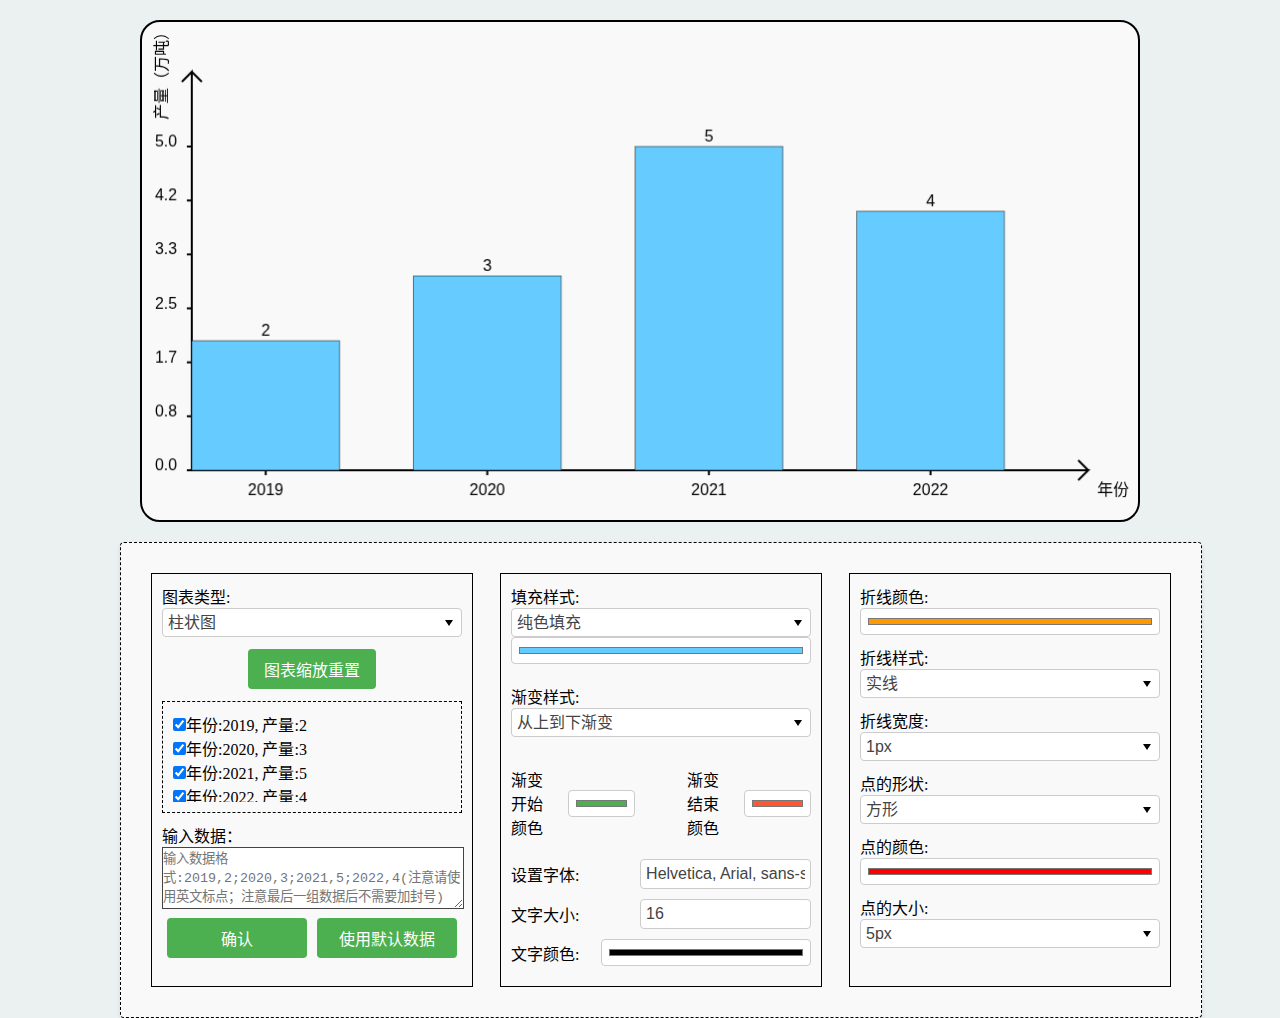
==== commit 448434f6: "Update index.html" ====
--- a/src/index.html
+++ b/src/index.html
@@ -25,7 +25,7 @@
                     <option value="all">柱状图和折线图</option>
                 </select>
                 <div id="scale-config">
-                    <button id="scaleResetButton">大小重置</button>
+                    <button id="scaleResetButton">图表缩放重置</button>
                 </div>
                 
                 <!-- 数据选择配置 -->
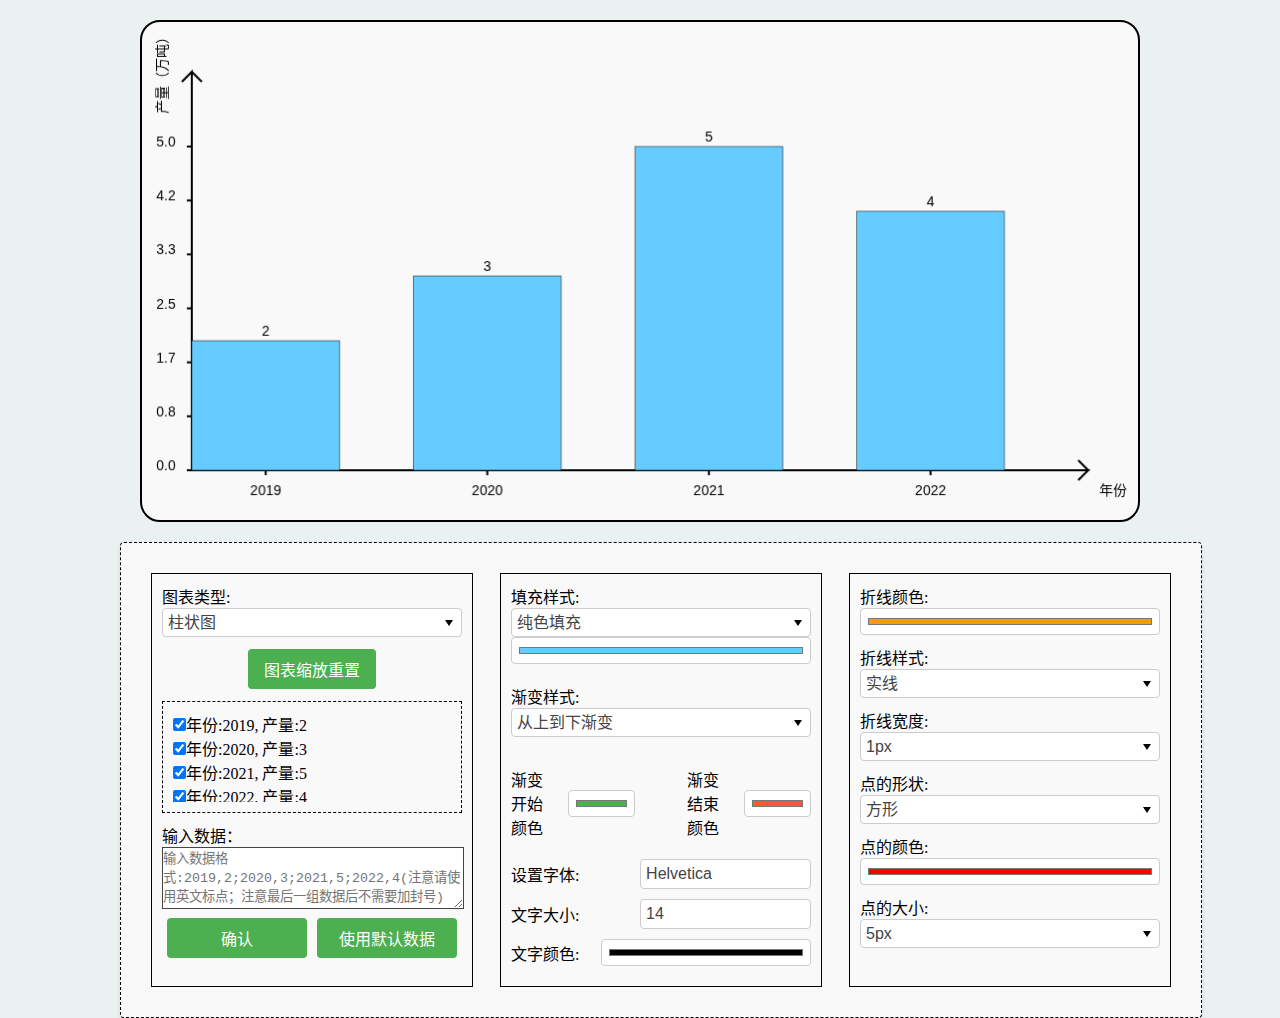
==== commit a18408e4: "调整了一下代码和测试数据，主要是删除一些console语句，改一改注释等等" ====
--- a/src/index.html
+++ b/src/index.html
@@ -91,12 +91,12 @@
                             <!-- 配置字体参数 -->
                             <div>
                                 <label for="fontFamily">设置字体:</label>
-                                <input type="text" id="fontFamily" value="Helvetica, Arial, sans-serif">
+                                <input type="text" id="fontFamily" value="Helvetica">
                             </div>
                             <!-- 配置文字大小参数 -->
                             <div>
                                 <label for="fontSize">文字大小:</label>
-                                <input type="number" id="fontSize" value="16">
+                                <input type="number" id="fontSize" value="14">
                             </div>
                             <!-- 配置文字颜色参数 -->
                             <div>
